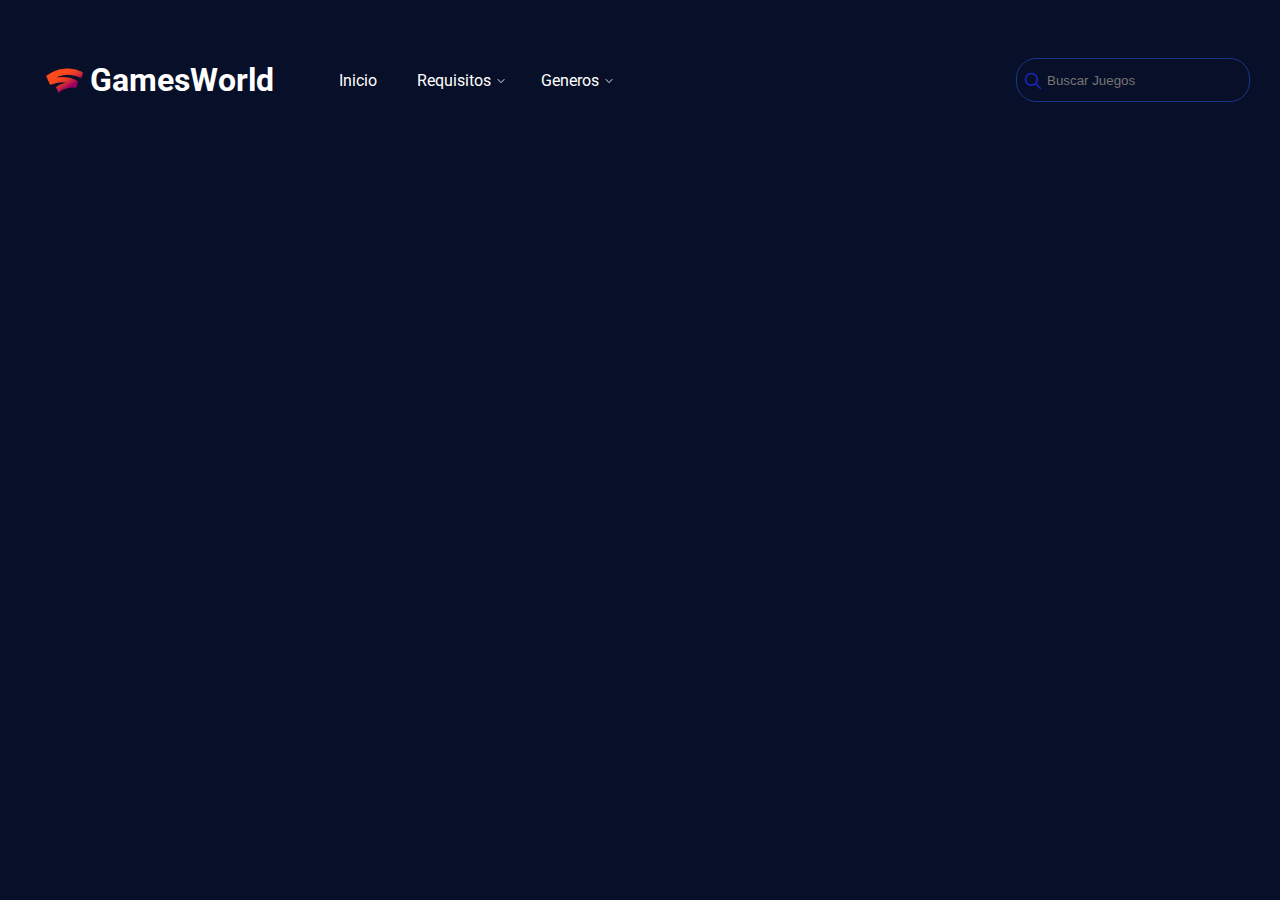
==== agregarjuegos.html @ e18d6d5d "cambios en la organizacion del codigo" ====
<!DOCTYPE html>
<html lang="es">

<head>
    <meta charset="UTF-8">
    <meta name="viewport" content="width=device-width, initial-scale=1.0">
    <title>GamesWorld | Descubre increibles juegos</title>
    <link rel="stylesheet" href="styles/styles.css">
    <link rel="shortcut icon" href="asset/icon/Google Stadia Logo - 640x640.png" type="image/x-icon">
    <link rel="preconnect" href="https://fonts.googleapis.com">
    <link rel="preconnect" href="https://fonts.gstatic.com" crossorigin>
    <link href="https://fonts.googleapis.com/css2?family=Montserrat&family=Roboto:wght@700&display=swap"
        rel="stylesheet">
</head>

<body>

    <header>
        <div class="div-logo">
            <a href="index.html" class="a-logo">
                <img src="asset/icon/Google Stadia Logo - 640x640.png" alt="" width="50px" height="50px">
                <h1>GamesWorld</h1>
            </a>
            <nav>
                <a href="index.html" class="header__a responsive">
                    <img src="asset/icon/Google Stadia Logo - 640x640.png" alt="" width="50px" height="50px">
                    <h1>GamesWorld</h1>
                </a>
                <ul class="ul-escritorio">
                    <a href="index.html">
                        <li class="li-escritorio"><a href="index.html" class="color">Inicio</a></li>
                    </a>
                    <a href="requisitos.html">
                        <li class="li-escritorio requisitos">
                            <a href="#" class="color">Requisitos</a><img src="asset/icon/flecha-hacia-abajo.png" alt=""
                                width="10px" height="10px">
                            <ul class="menu-desplegable">
                                <li>
                                    <a href="altos-requisitos/altosrequisitos.html"><img src="asset/icon/carpeta.png"
                                            alt="" width="15px" height="15px">Altos
                                        requisitos</a>
                                </li>
                                <li>
                                    <a href="medios-requisitos/mediosrequisitos.html"><img src="asset/icon/carpeta.png"
                                            alt="" width="15px" height="15px">Medios requisitos</a>
                                </li>
                                <li>
                                    <a href="pocos-requisitos/pocosrequisitos.html"><img src="asset/icon/carpeta.png"
                                            alt="" width="15px" height="15px">Pocos
                                        requisitos</a>
                                </li>
                            </ul>
                        </li>
                    </a>
                    <a href="generos.html" class="header-a">
                        <li class="li-escritorio generos"><a href="#" class="color">Generos</a><img
                                src="asset/icon/flecha-hacia-abajo.png" alt="" width="10px" height="10px">
                            <ul class="menu-desplegable">
                                <li>
                                    <a href="accion/juegosdeaccion.html"><img src="asset/icon/circulo-de-flecha.png"
                                            alt="" width="15px" height="15px">Accion</a>
                                </li>
                                <li>
                                    <a href="aventura/juegosdeaventura.html"><img src="asset/icon/circulo-de-flecha.png"
                                            alt="" width="15px" height="15px">Aventura</a>
                                </li>
                                <li>
                                    <a href="estrategia/juegosdeestrategia.html"><img
                                            src="asset/icon/circulo-de-flecha.png" alt="" width="15px"
                                            height="15px">Estrategia</a>
                                </li>
                                <li>
                                    <a href="conduccion/juegosdeconduccion.html"><img
                                            src="asset/icon/circulo-de-flecha.png" alt="" width="15px"
                                            height="15px">Conduccion</a>
                                </li>
                                <li>
                                    <a href="simulacion/juegosdesimulacion.html"><img
                                            src="asset/icon/circulo-de-flecha.png" alt="" width="15px"
                                            height="15px">Simulacion</a>
                                </li>
                                <li>
                                    <a href="deportes/juegosdedeportes.html"><img src="asset/icon/circulo-de-flecha.png"
                                            alt="" width="15px" height="15px">Deportes</a>
                                </li>
                                <li>
                                    <a href="terror/juegosdeterror.html"><img src="asset/icon/circulo-de-flecha.png"
                                            alt="" width="15px" height="15px">Terror</a>
                                </li>
                                <li>
                                    <a href="rol/juegosderol.html"><img src="asset/icon/circulo-de-flecha.png" alt=""
                                            width="15px" height="15px">Rol</a>
                                </li>
                            </ul>
                        </li>
                    </a>
                </ul>
            </nav>
        </div>
        <div class="div-desaparece">
            <form action="" method="get">
                <img src="asset/icon/buscar.png" alt="" width="20px" height="20px">
                <input type="text" placeholder="Buscar Juegos" name="buscar" id="buscar">
            </form>
        </div>

        <div class="div-menu">
            <img src="asset/icon/menu.png" alt="" width="50px" height="50px" class="img-menu">
            <nav class="nav">
                <a href="index.html" class="header__a responsive">
                    <img src="asset/icon/Google Stadia Logo - 640x640.png" alt="" width="50px" height="50px">
                    <h1>GamesWorld</h1>
                </a>
                <div class="div-form">
                    <form action="" method="get">
                        <img src="asset/icon/buscar.png" alt="" width="20px" height="20px">
                        <input type="text" placeholder="Buscar Juegos" name="buscar" class="buscar">
                    </form>
                </div>
                <a href="index.html">Inicio</a>
                <a href="requisitos/requisitos.html">Requisitos</a>
                <a href="generos/generos.html">Generos</a>
            </nav>
        </div>
    </header>
---- styles/styles.css ----
:root {
    --box-shadow: 1px 1px 40px 1px #2846b19d;
}

body {
    background-color: #080f28;
    box-sizing: border-box;
    margin: 0;
    padding: 0;
    box-sizing: border-box;
}


header {
    display: flex;
    justify-content: space-between;
    align-items: center;
    margin: 40px 30px;
}

header nav a {
    color: white;
    text-decoration: none;
    font-family: 'Roboto', sans-serif;
}

header nav .li-escritorio .color:hover {
    color: #2747bc;
}

.ul-escritorio {
    display: flex;
    justify-content: left;
    align-items: center;
}

.li-escritorio {
    list-style-type: none;
    margin-left: 20px;
    width: max-content;
    height: max-content;
    padding-right: 10px;
}

.li-escritorio a {
    margin-right: 5px;
}

.div-logo {
    display: flex;
    justify-content: space-between;
    align-items: center;
}

.a-logo {
    display: flex;
    justify-content: left;
    align-items: center;
    text-decoration: none;
}

.div-logo a img {
    margin: 10px 0 10px 10px;
}

.div-logo a h1 {
    color: white;
    font-family: 'Roboto', sans-serif;
}

.menu-desplegable {
    background-color: #080f28;
    display: none;
    flex-direction: column;
    justify-content: space-between;
    position: absolute;
    padding: 10px;
    border-radius: 10px;
    box-shadow: 1px 1px 5px 1px black;
}

.menu-desplegable a {
    display: flex;
    justify-content: left;
    align-items: center;
    width: 180px;
    margin-bottom: 10px;
    font-family: 'Montserrat', sans-serif;
}

.menu-desplegable li {
    list-style: none;
    text-align: left;
}

.menu-desplegable li:hover {
    background-color: rgba(0, 0, 0, 0.399);
    border-radius: 10px;
}

.menu-desplegable a img {
    margin-right: 5px;
}

.requisitos:hover .menu-desplegable {
    display: flex;
}

.generos:hover .menu-desplegable {
    display: flex;
}

form {
    display: flex;
    justify-content: space-around;
    align-items: center;
}

form img {
    position: relative;
    top: 1px;
    transform: translateX(27px);
}

#buscar {
    background-color: #080f28;
    border: 1px solid #1c348c;
    width: 200px;
    height: 40px;
    border-radius: 20px;
    padding-left: 30px;
    overflow: hidden;
    color: white;
}

#buscar:focus {
    outline: 1px solid white;
    width: 250px;
    transition: width .25s;
}

#buscar::placeholder {
    margin-left: 10px;
}

.buscar {
    background-color: #080f28;
    border: 1px solid #1c348c;
    width: 200px;
    height: 40px;
    padding-left: 30px;
    border-radius: 20px;
    overflow: hidden;
    color: white;
}

.altos-requisitos {
    display: flex;
    justify-content: space-between;
    align-items: center;
    margin: 10px;
    padding: 0 10px;
    border-radius: 40px;
    box-shadow: var(--box-shadow);
}

.altos-requisitos-img {
    display: flex;
    justify-content: left;
    align-items: center;
}

.altos-requisitos img {
    margin-right: 10px;
}

.altos-requisitos h2 {
    color: white;
    font-size: 20px;
}

.vermas {
    display: flex;
    justify-content: center;
    align-items: center;
    background-color: #1c348c;
    width: 80px;
    height: 30px;
    border-radius: 20px;
}

.vermas:hover {
    background-color: #1c348c6e;
    transition: background-color .1s;
}

.altos-requisitos .vermas {
    display: flex;
    justify-content: center;
    align-items: center;
    text-decoration: none;
    color: white;
}

.medios-requisitos {
    display: flex;
    justify-content: space-between;
    align-items: center;
    margin: 10px;
    padding: 0 10px;
    border-radius: 40px;
    box-shadow: var(--box-shadow);
}

.medios-requisitos-img {
    display: flex;
    justify-content: left;
    align-items: center;
}

.medios-requisitos img {
    margin-right: 10px;
}

.medios-requisitos h2 {
    color: white;
    font-size: 20px;
}

.vermas {
    display: flex;
    justify-content: center;
    align-items: center;
    background-color: #1c348c;
    width: 80px;
    height: 30px;
    border-radius: 20px;
}

.vermas:hover {
    background-color: #1c348c6e;
    transition: background-color .1s;
}

.medios-requisitos .vermas {
    display: flex;
    justify-content: center;
    align-items: center;
    text-decoration: none;
    color: white;
}

.pocos-requisitos {
    display: flex;
    justify-content: space-between;
    align-items: center;
    margin: 10px;
    padding: 0 10px;
    border-radius: 40px;
    box-shadow: var(--box-shadow);
}

.pocos-requisitos-img {
    display: flex;
    justify-content: left;
    align-items: center;
}

.pocos-requisitos img {
    margin-right: 10px;
}

.pocos-requisitos h2 {
    color: white;
    font-size: 20px;
}

.vermas {
    display: flex;
    justify-content: center;
    align-items: center;
    background-color: #1c348c;
    width: 80px;
    height: 30px;
    border-radius: 20px;
}

.vermas:hover {
    background-color: #1c348c6e;
    transition: background-color .1s;
}

.pocos-requisitos .vermas {
    display: flex;
    justify-content: center;
    align-items: center;
    text-decoration: none;
    color: white;
}

section {
    display: grid;
    grid-template-columns: repeat(auto-fill,
            minmax(300px, 300px));
    justify-content: space-evenly;
    gap: 10px;
    margin: 30px 0;
}

article {
    text-align: center;
    color: white;
}

article img:hover {
    transform: scale(1.1);
    filter: brightness(0.50);
    transition: .1s;
}

.div-article {
    border-radius: 10px;
    overflow: hidden;
}

.div-article img {
    object-fit: cover;
    object-position: center;
    width: 100%;
    height: auto;
}

.sobre-nosotros {
    text-align: center;
    padding: 30px 30px 10px 30px;

}

.sobre-nosotros h2 {
    color: white;
}

.sobre-nosotros hr {
    background-color: #2747bc;
    height: 5px;
    border: 0;
    box-shadow: var(--box-shadow);
}

.sobre-nosotros p {
    color: white;
}

footer {
    background-color: #101d4e6d;
    padding: 20px;
}

.div-link-footer {
    display: flex;
    flex-direction: row;
    justify-content: center;
    align-items: center;
}

.div-link-footer a {
    display: flex;
    justify-content: left;
    align-items: center;
    margin-right: 20px;
    margin-bottom: 10px;
    text-decoration: none;
    color: white;
}

.div-link-footer a:hover {
    text-decoration: underline;
}

.div-link-footer a img {
    margin-right: 5px;
}

.div-link-footer p {
    color: white;
    margin: 0;
}

.div-menu {
    display: none;
}

.responsive {
    display: none;
}

.div-form {
    display: none;
}

.nav {
    display: none;
}

@media screen and (max-width:1000px) {
    .div-menu:hover>.nav {
        display: block;
    }

    .div-desaparece {
        display: none;
    }

    form {
        margin-bottom: 50px;
        width: 220px;
    }

    .div-form {
        display: flex;
        justify-content: center;
        align-items: center;
    }

    header nav {
        display: none;
        background-color: #080f28;
        position: fixed;
        top: 0;
        left: -100%;
        left: 0;
        margin: 0;
        width: 50%;
        height: 100%;
        transition: all .5s;
    }

    .responsive {
        display: flex;
        margin-bottom: 100px;
    }

    .div-menu {
        display: block;
    }

    header nav a {
        display: flex;
        margin: 0 0 30px 0;
        justify-content: center;
        align-items: center;
        color: #2747bc;
    }
}

@media screen and (max-width:1040px) {
    #buscar {
        width: 140px;
    }

    #buscar:hover {
        width: 140px;
    }
}

@media screen and (max-width:600px) {
    header nav {
        width: 70%;
    }
}

@media screen and (max-width:375px) {
    header {
        margin: 40px 10px;
    }

    header nav {
        width: 90%;
    }

    .div-link-footer {
        flex-direction: column;
    }
}

@media screen and (max-width:425px) {
    header {
        margin: 40px 10px;
    }

    header h1 {
        font-size: 25px;
    }
}
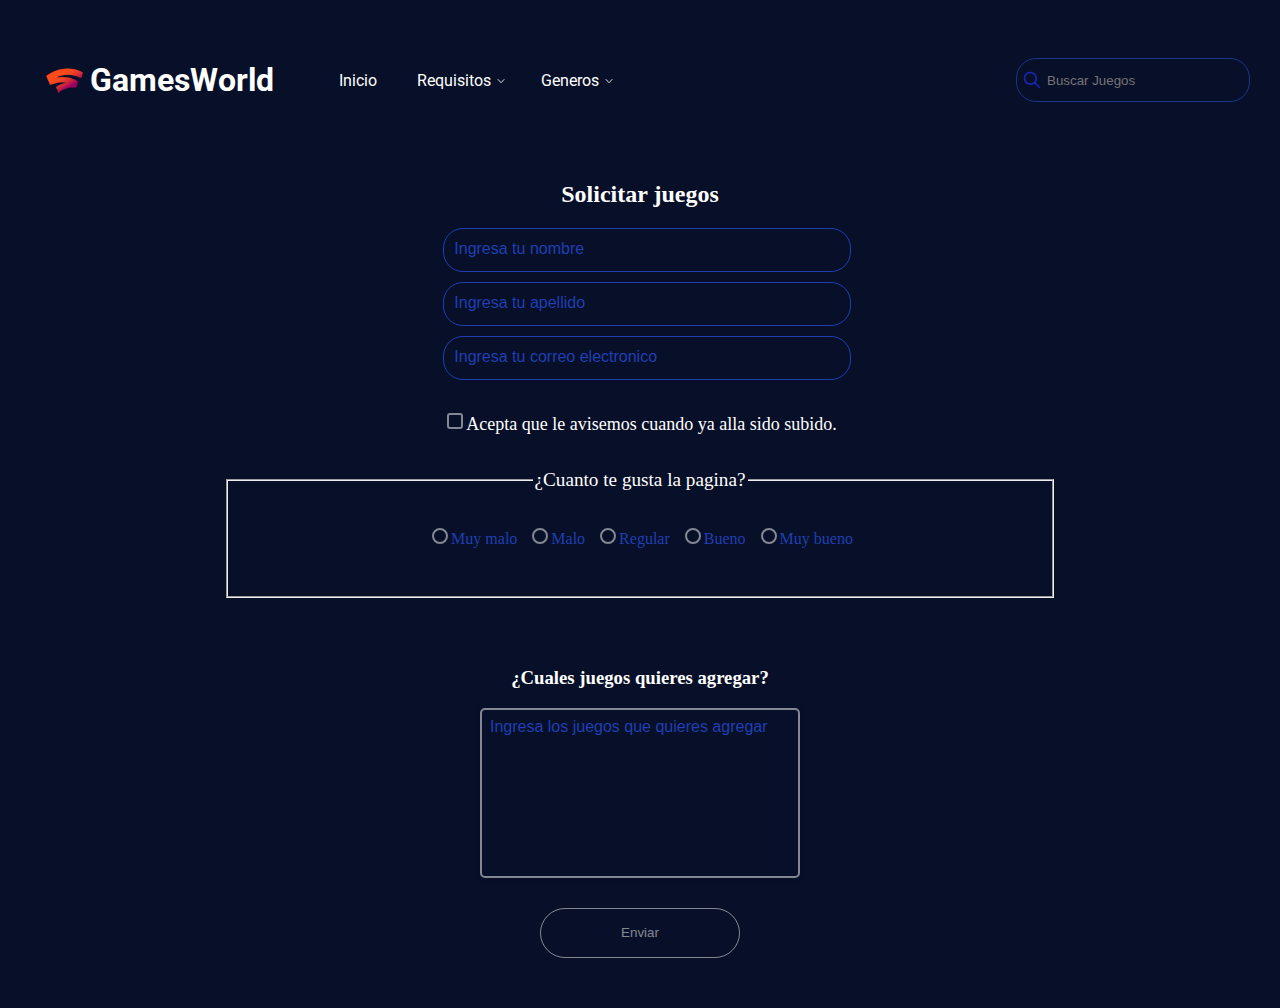
==== commit 1e67ca74: "creacion de la parte solicitar juegos" ====
--- a/agregarjuegos.html
+++ b/agregarjuegos.html
@@ -5,7 +5,7 @@
     <meta charset="UTF-8">
     <meta name="viewport" content="width=device-width, initial-scale=1.0">
     <title>GamesWorld | Descubre increibles juegos</title>
-    <link rel="stylesheet" href="styles/styles.css">
+    <link rel="stylesheet" href="styles/agregarjuegos.css">
     <link rel="shortcut icon" href="asset/icon/Google Stadia Logo - 640x640.png" type="image/x-icon">
     <link rel="preconnect" href="https://fonts.googleapis.com">
     <link rel="preconnect" href="https://fonts.gstatic.com" crossorigin>
@@ -36,17 +36,17 @@
                                 width="10px" height="10px">
                             <ul class="menu-desplegable">
                                 <li>
-                                    <a href="altos-requisitos/altosrequisitos.html"><img src="asset/icon/carpeta.png"
-                                            alt="" width="15px" height="15px">Altos
+                                    <a href="altosrequisitos.html"><img src="asset/icon/carpeta.png" alt="" width="15px"
+                                            height="15px">Altos
                                         requisitos</a>
                                 </li>
                                 <li>
-                                    <a href="medios-requisitos/mediosrequisitos.html"><img src="asset/icon/carpeta.png"
-                                            alt="" width="15px" height="15px">Medios requisitos</a>
-                                </li>
-                                <li>
-                                    <a href="pocos-requisitos/pocosrequisitos.html"><img src="asset/icon/carpeta.png"
-                                            alt="" width="15px" height="15px">Pocos
+                                    <a href="mediosrequisitos.html"><img src="asset/icon/carpeta.png" alt=""
+                                            width="15px" height="15px">Medios requisitos</a>
+                                </li>
+                                <li>
+                                    <a href="pocosrequisitos.html"><img src="asset/icon/carpeta.png" alt="" width="15px"
+                                            height="15px">Pocos
                                         requisitos</a>
                                 </li>
                             </ul>
@@ -57,38 +57,35 @@
                                 src="asset/icon/flecha-hacia-abajo.png" alt="" width="10px" height="10px">
                             <ul class="menu-desplegable">
                                 <li>
-                                    <a href="accion/juegosdeaccion.html"><img src="asset/icon/circulo-de-flecha.png"
-                                            alt="" width="15px" height="15px">Accion</a>
-                                </li>
-                                <li>
-                                    <a href="aventura/juegosdeaventura.html"><img src="asset/icon/circulo-de-flecha.png"
-                                            alt="" width="15px" height="15px">Aventura</a>
-                                </li>
-                                <li>
-                                    <a href="estrategia/juegosdeestrategia.html"><img
-                                            src="asset/icon/circulo-de-flecha.png" alt="" width="15px"
-                                            height="15px">Estrategia</a>
-                                </li>
-                                <li>
-                                    <a href="conduccion/juegosdeconduccion.html"><img
-                                            src="asset/icon/circulo-de-flecha.png" alt="" width="15px"
-                                            height="15px">Conduccion</a>
-                                </li>
-                                <li>
-                                    <a href="simulacion/juegosdesimulacion.html"><img
-                                            src="asset/icon/circulo-de-flecha.png" alt="" width="15px"
-                                            height="15px">Simulacion</a>
-                                </li>
-                                <li>
-                                    <a href="deportes/juegosdedeportes.html"><img src="asset/icon/circulo-de-flecha.png"
-                                            alt="" width="15px" height="15px">Deportes</a>
-                                </li>
-                                <li>
-                                    <a href="terror/juegosdeterror.html"><img src="asset/icon/circulo-de-flecha.png"
-                                            alt="" width="15px" height="15px">Terror</a>
-                                </li>
-                                <li>
-                                    <a href="rol/juegosderol.html"><img src="asset/icon/circulo-de-flecha.png" alt=""
+                                    <a href="juegosdeaccion.html"><img src="asset/icon/circulo-de-flecha.png" alt=""
+                                            width="15px" height="15px">Accion</a>
+                                </li>
+                                <li>
+                                    <a href="juegosdeaventura.html"><img src="asset/icon/circulo-de-flecha.png" alt=""
+                                            width="15px" height="15px">Aventura</a>
+                                </li>
+                                <li>
+                                    <a href="juegosdeestrategia.html"><img src="asset/icon/circulo-de-flecha.png" alt=""
+                                            width="15px" height="15px">Estrategia</a>
+                                </li>
+                                <li>
+                                    <a href="juegosdeconduccion.html"><img src="asset/icon/circulo-de-flecha.png" alt=""
+                                            width="15px" height="15px">Conduccion</a>
+                                </li>
+                                <li>
+                                    <a href="juegosdesimulacion.html"><img src="asset/icon/circulo-de-flecha.png" alt=""
+                                            width="15px" height="15px">Simulacion</a>
+                                </li>
+                                <li>
+                                    <a href="juegosdedeportes.html"><img src="asset/icon/circulo-de-flecha.png" alt=""
+                                            width="15px" height="15px">Deportes</a>
+                                </li>
+                                <li>
+                                    <a href="juegosdeterror.html"><img src="asset/icon/circulo-de-flecha.png" alt=""
+                                            width="15px" height="15px">Terror</a>
+                                </li>
+                                <li>
+                                    <a href="juegosderol.html"><img src="asset/icon/circulo-de-flecha.png" alt=""
                                             width="15px" height="15px">Rol</a>
                                 </li>
                             </ul>
@@ -107,19 +104,109 @@
         <div class="div-menu">
             <img src="asset/icon/menu.png" alt="" width="50px" height="50px" class="img-menu">
             <nav class="nav">
-                <a href="index.html" class="header__a responsive">
-                    <img src="asset/icon/Google Stadia Logo - 640x640.png" alt="" width="50px" height="50px">
-                    <h1>GamesWorld</h1>
-                </a>
+                <div>
+                    <a href="#" class="header__a responsive">
+                        <img src="asset/icon/Google Stadia Logo - 640x640.png" alt="" width="50px" height="50px">
+                        <h1>GamesWorld</h1>
+                    </a>
+                </div>
                 <div class="div-form">
                     <form action="" method="get">
                         <img src="asset/icon/buscar.png" alt="" width="20px" height="20px">
                         <input type="text" placeholder="Buscar Juegos" name="buscar" class="buscar">
                     </form>
                 </div>
-                <a href="index.html">Inicio</a>
-                <a href="requisitos/requisitos.html">Requisitos</a>
-                <a href="generos/generos.html">Generos</a>
+                <div>
+                    <ul class="lista-menu-responsive">
+                        <li class="encabezados-responsive"><a href="#">Inicio</a></li>
+                        <li class="encabezados-responsive">
+                            <a href="#">Requisitos</a><img src="asset/icon/flecha-hacia-abajo.png" alt="" width="15px"
+                                height="15px">
+                        </li>
+                        <ul class="requisitos-responsive">
+                            <li><a href="">Altos requisitos</a></li>
+                            <li><a href="">Medios requisitos</a></li>
+                            <li><a href="">Bajos requisitos</a></li>
+                        </ul>
+                        <li class="encabezados-responsive">
+                            <a href="#">Generos</a><img src="asset/icon/flecha-hacia-abajo.png" alt="" width="15px"
+                                height="15px">
+                    </ul>
+                    <ul class="generos-responsive">
+                        <li>
+                            <a href="juegosdeaccion.html">Accion</a>
+                        </li>
+                        <li>
+                            <a href="juegosdeaventura.html">Aventura</a>
+                        </li>
+                        <li>
+                            <a href="juegosdeestrategia.html">Estrategia</a>
+                        </li>
+                        <li>
+                            <a href="juegosdeconduccion.html">Conduccion</a>
+                        </li>
+                        <li>
+                            <a href="juegosdesimulacion.html">Simulacion</a>
+                        </li>
+                        <li>
+                            <a href="juegosdedeportes.html">Deportes</a>
+                        </li>
+                        <li>
+                            <a href="juegosdeterror.html">Terror</a>
+                        </li>
+                        <li>
+                            <a href="juegosderol.html">Rol</a>
+                        </li>
+                        </li>
+                    </ul>
+                </div>
             </nav>
         </div>
-    </header>+    </header>
+    <section>
+        <form action="" method="get" class="form2">
+            <h2>Solicitar juegos</h2>
+            <div class="div-solicitar">
+                <input type="text" placeholder="Ingresa tu nombre" required>
+                <br>
+                <input type="text" placeholder="Ingresa tu apellido" required>
+                <br>
+                <input type="email" placeholder="Ingresa tu correo electronico">
+                <br>
+                <div class="div-acepta">
+                    <input type="checkbox" name="" id=""><span class="texto-checkbox">Acepta que le avisemos cuando ya
+                        alla
+                        sido subido.</span>
+                </div>
+            </div>
+            <div class="div-valoracion">
+                <fieldset>
+                    <legend>¿Cuanto te gusta la pagina?</legend>
+                    <div>
+                        <input type="radio" name="acepta" id="acepta"><span class="gusto">Muy malo</span>
+                    </div>
+                    <div>
+                        <input type="radio" name="acepta" id="acepta"><span class="gusto">Malo</span>
+                    </div>
+                    <div>
+                        <input type="radio" name="acepta" id="acepta"><span class="gusto">Regular</span>
+                    </div>
+                    <div>
+                        <input type="radio" name="acepta" id="acepta"><span class="gusto">Bueno</span>
+                    </div>
+                    <div>
+                        <input type="radio" name="acepta" id="acepta"><span class="gusto">Muy bueno</span>
+                    </div>
+                </fieldset>
+            </div>
+            <h3>¿Cuales juegos quieres agregar?</h3>
+            <textarea name="" id="" cols="50" rows="5" placeholder="Ingresa los juegos que quieres agregar"
+                required></textarea>
+            <div class="div-btn">
+                <input type="submit" value="Enviar">
+            </div>
+        </form>
+    </section>
+</body>
+
+</html>--- a/styles/agregarjuegos.css
+++ b/styles/agregarjuegos.css
@@ -0,0 +1,580 @@
+:root {
+    --box-shadow: 1px 1px 9px 7px #2747bc;
+    --box-shadow2: 1px 1px 50px 10px #2747bc;
+}
+
+body {
+    background-color: #080f28;
+    box-sizing: border-box;
+    margin: 0;
+    padding: 0;
+}
+
+
+header {
+    display: flex;
+    justify-content: space-between;
+    align-items: center;
+    margin: 40px 30px;
+}
+
+header nav a {
+    color: white;
+    text-decoration: none;
+    font-family: 'Roboto', sans-serif;
+}
+
+header nav .li-escritorio .color:hover {
+    color: #2747bc;
+}
+
+.ul-escritorio {
+    display: flex;
+    justify-content: left;
+    align-items: center;
+}
+
+.li-escritorio {
+    list-style-type: none;
+    margin-left: 20px;
+    width: max-content;
+    height: max-content;
+    padding-right: 10px;
+}
+
+.li-escritorio a {
+    margin-right: 5px;
+}
+
+.div-logo {
+    display: flex;
+    justify-content: space-between;
+    align-items: center;
+}
+
+.a-logo {
+    display: flex;
+    justify-content: left;
+    align-items: center;
+    text-decoration: none;
+}
+
+.div-logo a img {
+    margin: 10px 0 10px 10px;
+}
+
+.div-logo a h1 {
+    color: white;
+    font-family: 'Roboto', sans-serif;
+}
+
+.menu-desplegable {
+    background-color: #080f28;
+    display: none;
+    flex-direction: column;
+    justify-content: space-between;
+    position: absolute;
+    z-index: 1;
+    padding: 10px;
+    border-radius: 10px;
+    box-shadow: 1px -1px 5px 3px #2747bc;
+}
+
+.menu-desplegable a {
+    display: flex;
+    justify-content: left;
+    align-items: center;
+    width: 180px;
+    margin-bottom: 10px;
+    font-family: 'Montserrat', sans-serif;
+}
+
+.menu-desplegable li {
+    list-style: none;
+    text-align: left;
+    margin-bottom: 3px;
+}
+
+.menu-desplegable li a {
+    border-radius: 20px;
+
+    transition: box-shadow .2s;
+}
+
+.menu-desplegable li a:hover {
+    box-shadow: 1px 1px 8px 5px #1f3fb3;
+}
+
+.menu-desplegable a img {
+    margin-right: 5px;
+}
+
+.requisitos:hover .menu-desplegable {
+    display: flex;
+}
+
+.generos:hover .menu-desplegable {
+    display: flex;
+}
+
+form img {
+    position: relative;
+    top: 5px;
+    left: 30px;
+}
+
+.div-form img {
+    position: relative;
+    right: -100px;
+}
+
+#buscar {
+    background-color: #080f28;
+    border: 1px solid #1c348c;
+    width: 200px;
+    height: 40px;
+    border-radius: 20px;
+    padding-left: 30px;
+    overflow: hidden;
+    color: white;
+    transition: width .25s;
+}
+
+#buscar:focus {
+    outline: 1px solid white;
+    width: 250px;
+}
+
+#buscar::placeholder {
+    margin-left: 10px;
+}
+
+.buscar {
+    background-color: #080f28;
+    border: 1px solid #1c348c;
+    width: 200px;
+    height: 40px;
+    padding-left: 30px;
+    border-radius: 20px;
+    overflow: hidden;
+    color: white;
+}
+
+.form2 {
+    display: flex;
+    flex-direction: column;
+}
+
+.form2 h2 {
+    color: white;
+    text-align: center;
+}
+
+.form2 {
+    display: flex;
+    justify-content: left;
+    align-items: center;
+}
+
+.div-solicitar input {
+    background-color: transparent;
+    width: 100%;
+    height: 40px;
+    border: 1px solid #1f3fb3;
+    outline: none;
+    border-radius: 20px;
+    margin-bottom: 10px;
+    padding-left: 10px;
+    color: white;
+    transition: box-shadow 0.3s;
+}
+
+.div-solicitar input:focus {
+    box-shadow: 0 0 10px 3px #2747bc;
+}
+
+form h3 {
+    color: white;
+    text-align: center;
+}
+
+textarea {
+    background-color: transparent;
+    color: white;
+    margin-bottom: 30px;
+    resize: none;
+    width: 300px;
+    height: 150px;
+    border: 2px solid #ffffff80;
+    border-radius: 5px;
+    padding: 8px;
+    box-shadow: 0 0 5px rgba(0, 0, 0, 0.1);
+    font-family: 'Arial', sans-serif;
+    transition: box-shadow 0.3s;
+}
+
+textarea:focus {
+    box-shadow: 0 0 10px 3px #2747bc;
+}
+
+textarea::placeholder {
+    color: #1f3fb3;
+    font-size: larger;
+}
+
+.div-solicitar input::placeholder {
+    color: #1f3fb3;
+    font-size: larger;
+}
+
+.div-acepta {
+    display: flex;
+    justify-content: space-between;
+    align-items: center;
+    margin-top: 20px;
+    margin-bottom: 30px;
+}
+
+.div-acepta input {
+    appearance: none;
+    -webkit-appearance: none;
+    -moz-appearance: none;
+    width: 16px;
+    height: 16px;
+    border-radius: 3px;
+    border: 2px solid #ffffff80;
+    outline: none;
+    cursor: pointer;
+}
+
+.div-acepta input:checked {
+    background-color: #3498db;
+    border-color: #3498db;
+}
+
+.texto-checkbox {
+    color: white;
+    font-size: large;
+}
+
+fieldset {
+    display: flex;
+    justify-content: center;
+    align-items: center;
+    gap: 10px;
+    width: 800px;
+    height: 100px;
+    text-align: center;
+    color: white;
+    margin-bottom: 50px;
+    padding-bottom: 20px;
+}
+
+legend {
+    font-size: larger;
+}
+
+fieldset input {
+    appearance: none;
+    -webkit-appearance: none;
+    -moz-appearance: none;
+    width: 16px;
+    height: 16px;
+    border-radius: 50%;
+    border: 2px solid #ffffff80;
+    outline: none;
+    cursor: pointer;
+}
+
+fieldset input:checked {
+    background-color: #3498db;
+    border-color: #3498db;
+}
+
+.gusto {
+    color: #1f3fb3;
+}
+
+.div-btn {
+    margin-bottom: 50px;
+}
+
+.div-btn input {
+    background-color: transparent;
+    outline: none;
+    width: 200px;
+    height: 50px;
+    border: 1px solid #ffffff80;
+    border-radius: 30px;
+    color: #ffffff80;
+    transition: all .3s;
+}
+
+.div-btn input:hover {
+    color: #ffffff;
+    background: #008cff;
+    border: 1px solid #008cff;
+    text-shadow: 0 0 5px #ffffff,
+        0 0 10px #ffffff,
+        0 0 20px #ffffff;
+    box-shadow: 0 0 5px #008cff,
+        0 0 20px #008cff,
+        0 0 50px #008cff,
+        0 0 100px #008cff;
+}
+
+.div-btn input:hover {
+    background-color: #3561ff;
+    cursor: pointer;
+}
+
+.spam {
+    color: red;
+    margin-left: 10px;
+}
+
+.div-menu {
+    display: none;
+}
+
+.responsive {
+    display: none;
+}
+
+.div-form {
+    display: none;
+}
+
+.nav {
+    display: none;
+}
+
+@media screen and (max-width:1000px) {
+    .div-menu:hover>.nav {
+        display: block;
+    }
+
+    .div-desaparece {
+        display: none;
+    }
+
+    form {
+        margin-bottom: 50px;
+        width: 210px;
+    }
+
+    .form2 {
+        width: 100%;
+    }
+
+    fieldset {
+        width: 700px;
+    }
+
+    .div-form {
+        display: flex;
+        justify-content: center;
+        align-items: center;
+    }
+
+    header nav {
+        display: none;
+        background-color: #080f28;
+        position: fixed;
+        top: 0;
+        left: -100%;
+        left: 0;
+        z-index: 1;
+        margin: 0;
+        width: 60%;
+        height: 100%;
+        transition: all .5s;
+        overflow: scroll;
+    }
+
+    .lista-menu-responsive {
+        padding: 0;
+    }
+
+    .encabezados-responsive {
+        list-style: none;
+        display: flex;
+        justify-content: left;
+        align-items: center;
+        margin-left: 10px;
+        margin-bottom: 30px;
+    }
+
+    .lista-menu-responsive img {
+        margin-left: 5px;
+    }
+
+    .encabezados-responsive a {
+        color: white;
+        margin: 0;
+    }
+
+    .requisitos-responsive {
+        padding: 0;
+    }
+
+    .requisitos-responsive li {
+        list-style: none;
+    }
+
+    .generos-responsive {
+        display: grid;
+        grid-template-columns: repeat(2, 1fr);
+        padding: 0;
+    }
+
+    .generos-responsive li {
+        list-style: none;
+    }
+
+    .responsive {
+        display: flex;
+        margin-bottom: 100px;
+    }
+
+    .div-menu {
+        display: block;
+    }
+
+    header nav a {
+        display: flex;
+        margin: 0 0 30px 0;
+        justify-content: center;
+        align-items: center;
+        color: #2747bc;
+    }
+}
+
+@media screen and (max-width:1040px) {
+    #buscar {
+        width: 140px;
+    }
+
+    #buscar:hover {
+        width: 140px;
+    }
+}
+
+
+@media screen and (max-width:770px) {
+    fieldset {
+        display: grid;
+        grid-template-columns: repeat(2, 1fr);
+        justify-content: space-between;
+        align-items: center;
+        text-align: left;
+        width: 500px;
+    }
+}
+
+@media screen and (max-width:550px) {
+    fieldset {
+        width: 400px;
+    }
+
+    .div-solicitar {
+        display: flex;
+        flex-direction: column;
+        justify-content: center;
+        align-items: center;
+    }
+
+    .div-solicitar input {
+        width: 300px;
+    }
+
+    .div-acepta input {
+        display: flex;
+        flex-wrap: wrap;
+        width: 16px;
+    }
+
+    .spam {}
+}
+
+@media screen and (max-width:440px) {
+    fieldset {
+        width: 300px;
+    }
+}
+
+@media screen and (max-width:600px) {
+    header nav {
+        width: 70%;
+    }
+
+}
+
+@media screen and (max-width:425px) {
+    header {
+        margin: 40px 10px;
+    }
+
+    header h1 {
+        font-size: 25px;
+    }
+
+    .div-form {
+        width: 90%;
+        padding: 0;
+    }
+
+}
+
+@media screen and (max-width:400px) {
+    .texto-checkbox {
+        font-size: 15px;
+    }
+}
+
+@media screen and (max-width:340px) {
+    .texto-checkbox {
+        font-size: 90%;
+    }
+}
+
+@media screen and (max-width:375px) {
+    header {
+        margin: 40px 10px;
+    }
+
+    header nav {
+        width: 80%;
+    }
+
+    .div-link-footer {
+        flex-direction: column;
+    }
+
+    .div-form {
+        width: 90%;
+    }
+
+    fieldset {
+        width: 270px;
+    }
+
+    textarea {
+        width: 250px;
+        height: 100px;
+    }
+
+    .div-solicitar input {
+        width: 80%;
+    }
+
+    .div-acepta input {
+        width: 16px;
+    }
+}
+
+.div-form img {
+    position: relative;
+    top: 35px;
+    left: 7px;
+}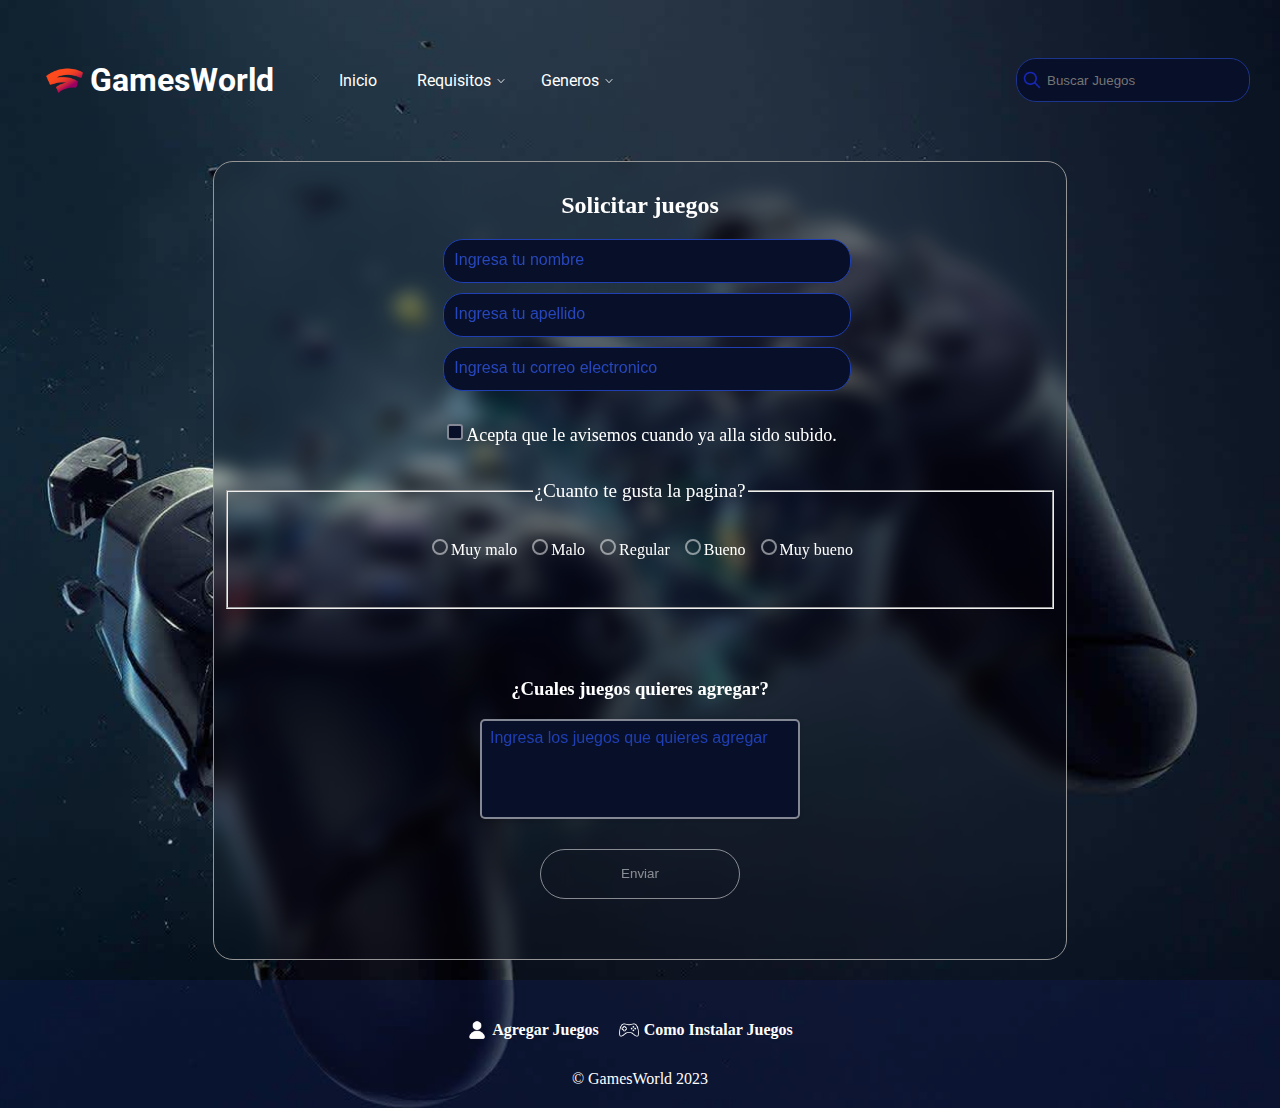
==== commit 4536d334: "añadir y completar archivos html y css de todos los requisitos y generos y demas cosas" ====
--- a/agregarjuegos.html
+++ b/agregarjuegos.html
@@ -207,6 +207,26 @@
             </div>
         </form>
     </section>
+
+
+    <footer>
+        <div class="div-link-footer">
+            <a href="agregarjuegos.html">
+                <img src="asset/icon/usuario.png" alt="" width="20px" height="20px">
+                <h4>Agregar Juegos</h4>
+            </a>
+            <a href="comoinstalarjuegos.html" class="margin">
+                <img src="asset/icon/consola.png" alt="" width="20px" height="20px">
+                <h4>Como Instalar Juegos</h4>
+            </a>
+        </div>
+
+        <div class="div-link-footer">
+            <br>
+            <p>&copy; GamesWorld 2023</p>
+        </div>
+    </footer>
+    
 </body>
 
 </html>--- a/styles/agregarjuegos.css
+++ b/styles/agregarjuegos.css
@@ -4,7 +4,11 @@
 }
 
 body {
-    background-color: #080f28;
+    background-color: rgba(0, 0, 0, 0.5);
+    background-image: url('../asset/image/wp3852943.jpg');
+    background-size: cover;
+    background-position: center;
+    background-repeat: no-repeat;
     box-sizing: border-box;
     margin: 0;
     padding: 0;
@@ -177,7 +181,7 @@
 }
 
 .div-solicitar input {
-    background-color: transparent;
+    background-color: #080f28;
     width: 100%;
     height: 40px;
     border: 1px solid #1f3fb3;
@@ -190,7 +194,12 @@
 }
 
 .div-solicitar input:focus {
-    box-shadow: 0 0 10px 3px #2747bc;
+    box-shadow: 0 0 10px 1px #008cff;
+}
+
+.div-solicitar input::placeholder {
+    color: #2747bc;
+    font-size: larger;
 }
 
 form h3 {
@@ -199,12 +208,12 @@
 }
 
 textarea {
-    background-color: transparent;
+    background-color: #080f28;
     color: white;
     margin-bottom: 30px;
     resize: none;
     width: 300px;
-    height: 150px;
+    height: 80px;
     border: 2px solid #ffffff80;
     border-radius: 5px;
     padding: 8px;
@@ -214,15 +223,11 @@
 }
 
 textarea:focus {
-    box-shadow: 0 0 10px 3px #2747bc;
+    box-shadow: 0 0 10px 1px #008cff;
+    outline: none;
 }
 
 textarea::placeholder {
-    color: #1f3fb3;
-    font-size: larger;
-}
-
-.div-solicitar input::placeholder {
     color: #1f3fb3;
     font-size: larger;
 }
@@ -272,6 +277,7 @@
 
 legend {
     font-size: larger;
+    color: white;
 }
 
 fieldset input {
@@ -292,7 +298,7 @@
 }
 
 .gusto {
-    color: #1f3fb3;
+    color: white;
 }
 
 .div-btn {
@@ -333,6 +339,65 @@
     margin-left: 10px;
 }
 
+.div-form img {
+    position: relative;
+    top: 35px;
+    left: 7px;
+}
+
+section {
+    display: flex;
+    justify-content: center;
+    align-items: center;
+}
+
+.form2 {
+    background-color: rgba(255, 255, 255, 0);
+    backdrop-filter: blur(10px);
+    border: 1px solid rgb(150, 149, 149);
+    border-radius: 20px;
+    width: max-content;
+    height: max-content;
+    margin-bottom: 0;
+    padding: 10px;
+}
+
+footer {
+    background-color: #101d4e6d;
+    padding: 20px;
+    margin-top: 20px;
+}
+
+.div-link-footer {
+    display: flex;
+    flex-direction: row;
+    justify-content: center;
+    align-items: center;
+}
+
+.div-link-footer a {
+    display: flex;
+    justify-content: left;
+    align-items: center;
+    margin-right: 20px;
+    margin-bottom: 10px;
+    text-decoration: none;
+    color: white;
+}
+
+.div-link-footer a:hover {
+    text-decoration: underline;
+}
+
+.div-link-footer a img {
+    margin-right: 5px;
+}
+
+.div-link-footer p {
+    color: white;
+    margin: 0;
+}
+
 .div-menu {
     display: none;
 }
@@ -364,7 +429,7 @@
     }
 
     .form2 {
-        width: 100%;
+        width: 90%;
     }
 
     fieldset {
@@ -450,17 +515,6 @@
     }
 }
 
-@media screen and (max-width:1040px) {
-    #buscar {
-        width: 140px;
-    }
-
-    #buscar:hover {
-        width: 140px;
-    }
-}
-
-
 @media screen and (max-width:770px) {
     fieldset {
         display: grid;
@@ -472,6 +526,13 @@
     }
 }
 
+@media screen and (max-width:600px) {
+    header nav {
+        width: 70%;
+    }
+
+}
+
 @media screen and (max-width:550px) {
     fieldset {
         width: 400px;
@@ -493,8 +554,6 @@
         flex-wrap: wrap;
         width: 16px;
     }
-
-    .spam {}
 }
 
 @media screen and (max-width:440px) {
@@ -503,13 +562,6 @@
     }
 }
 
-@media screen and (max-width:600px) {
-    header nav {
-        width: 70%;
-    }
-
-}
-
 @media screen and (max-width:425px) {
     header {
         margin: 40px 10px;
@@ -532,49 +584,43 @@
     }
 }
 
+@media screen and (max-width:375px) {
+    header {
+        margin: 40px 10px;
+    }
+
+    header nav {
+        width: 80%;
+    }
+
+    .div-link-footer {
+        flex-direction: column;
+    }
+
+    .div-form {
+        width: 90%;
+    }
+
+    fieldset {
+        width: 270px;
+    }
+
+    textarea {
+        width: 250px;
+        height: 100px;
+    }
+
+    .div-solicitar input {
+        width: 80%;
+    }
+
+    .div-acepta input {
+        width: 16px;
+    }
+}
+
 @media screen and (max-width:340px) {
     .texto-checkbox {
         font-size: 90%;
     }
-}
-
-@media screen and (max-width:375px) {
-    header {
-        margin: 40px 10px;
-    }
-
-    header nav {
-        width: 80%;
-    }
-
-    .div-link-footer {
-        flex-direction: column;
-    }
-
-    .div-form {
-        width: 90%;
-    }
-
-    fieldset {
-        width: 270px;
-    }
-
-    textarea {
-        width: 250px;
-        height: 100px;
-    }
-
-    .div-solicitar input {
-        width: 80%;
-    }
-
-    .div-acepta input {
-        width: 16px;
-    }
-}
-
-.div-form img {
-    position: relative;
-    top: 35px;
-    left: 7px;
 }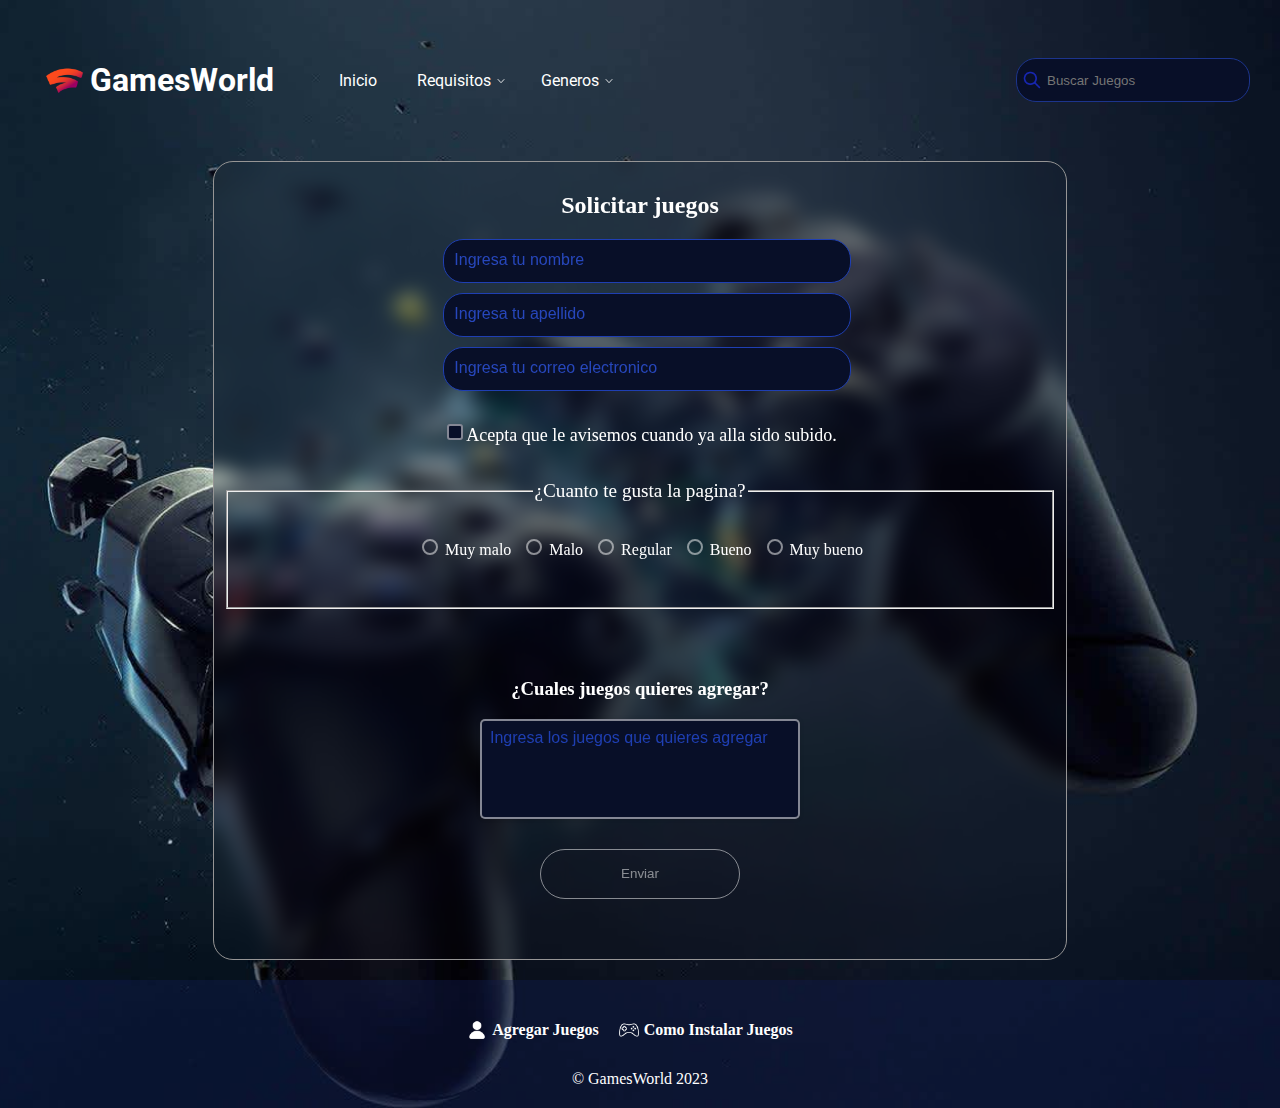
==== commit 1dd91e7a: "añadir atributos necesarios a el formulario de solicitud de juegos" ====
--- a/agregarjuegos.html
+++ b/agregarjuegos.html
@@ -167,14 +167,15 @@
         <form action="" method="get" class="form2">
             <h2>Solicitar juegos</h2>
             <div class="div-solicitar">
-                <input type="text" placeholder="Ingresa tu nombre" required>
+                <input type="text" placeholder="Ingresa tu nombre" name="nombre" id="nombre" required>
                 <br>
-                <input type="text" placeholder="Ingresa tu apellido" required>
+                <input type="text" placeholder="Ingresa tu apellido" name="apellido" id="apellido" required>
                 <br>
-                <input type="email" placeholder="Ingresa tu correo electronico">
+                <input type="email" placeholder="Ingresa tu correo electronico" name="email" id="email">
                 <br>
                 <div class="div-acepta">
-                    <input type="checkbox" name="" id=""><span class="texto-checkbox">Acepta que le avisemos cuando ya
+                    <input type="checkbox" name="marca" id="marca"><span class="texto-checkbox">Acepta que le avisemos
+                        cuando ya
                         alla
                         sido subido.</span>
                 </div>
@@ -183,27 +184,32 @@
                 <fieldset>
                     <legend>¿Cuanto te gusta la pagina?</legend>
                     <div>
-                        <input type="radio" name="acepta" id="acepta"><span class="gusto">Muy malo</span>
-                    </div>
-                    <div>
-                        <input type="radio" name="acepta" id="acepta"><span class="gusto">Malo</span>
-                    </div>
-                    <div>
-                        <input type="radio" name="acepta" id="acepta"><span class="gusto">Regular</span>
-                    </div>
-                    <div>
-                        <input type="radio" name="acepta" id="acepta"><span class="gusto">Bueno</span>
-                    </div>
-                    <div>
-                        <input type="radio" name="acepta" id="acepta"><span class="gusto">Muy bueno</span>
+                        <input type="radio" name="gusto" id="muymalo">
+                        <label for="muymalo"><span class="gusto">Muy malo</span></label>
+                    </div>
+                    <div>
+                        <input type="radio" name="gusto" id="malo">
+                        <label for="malo"><span class="gusto">Malo</span></label>
+                    </div>
+                    <div>
+                        <input type="radio" name="gusto" id="regular">
+                        <label for="regular"><span class="gusto">Regular</span></label>
+                    </div>
+                    <div>
+                        <input type="radio" name="gusto" id="bueno">
+                        <label for="bueno"><span class="gusto">Bueno</span></label>
+                    </div>
+                    <div>
+                        <input type="radio" name="gusto" id="muybueno">
+                        <label for="muybueno"><span class="gusto">Muy bueno</span></label>
                     </div>
                 </fieldset>
             </div>
             <h3>¿Cuales juegos quieres agregar?</h3>
-            <textarea name="" id="" cols="50" rows="5" placeholder="Ingresa los juegos que quieres agregar"
-                required></textarea>
+            <textarea name="agregarjuego" id="juegos" cols="50" rows="5"
+                placeholder="Ingresa los juegos que quieres agregar" required></textarea>
             <div class="div-btn">
-                <input type="submit" value="Enviar">
+                <input type="submit" value="Enviar" name="btnenviar" id="enviar">
             </div>
         </form>
     </section>
@@ -226,7 +232,7 @@
             <p>&copy; GamesWorld 2023</p>
         </div>
     </footer>
-    
+
 </body>
 
 </html>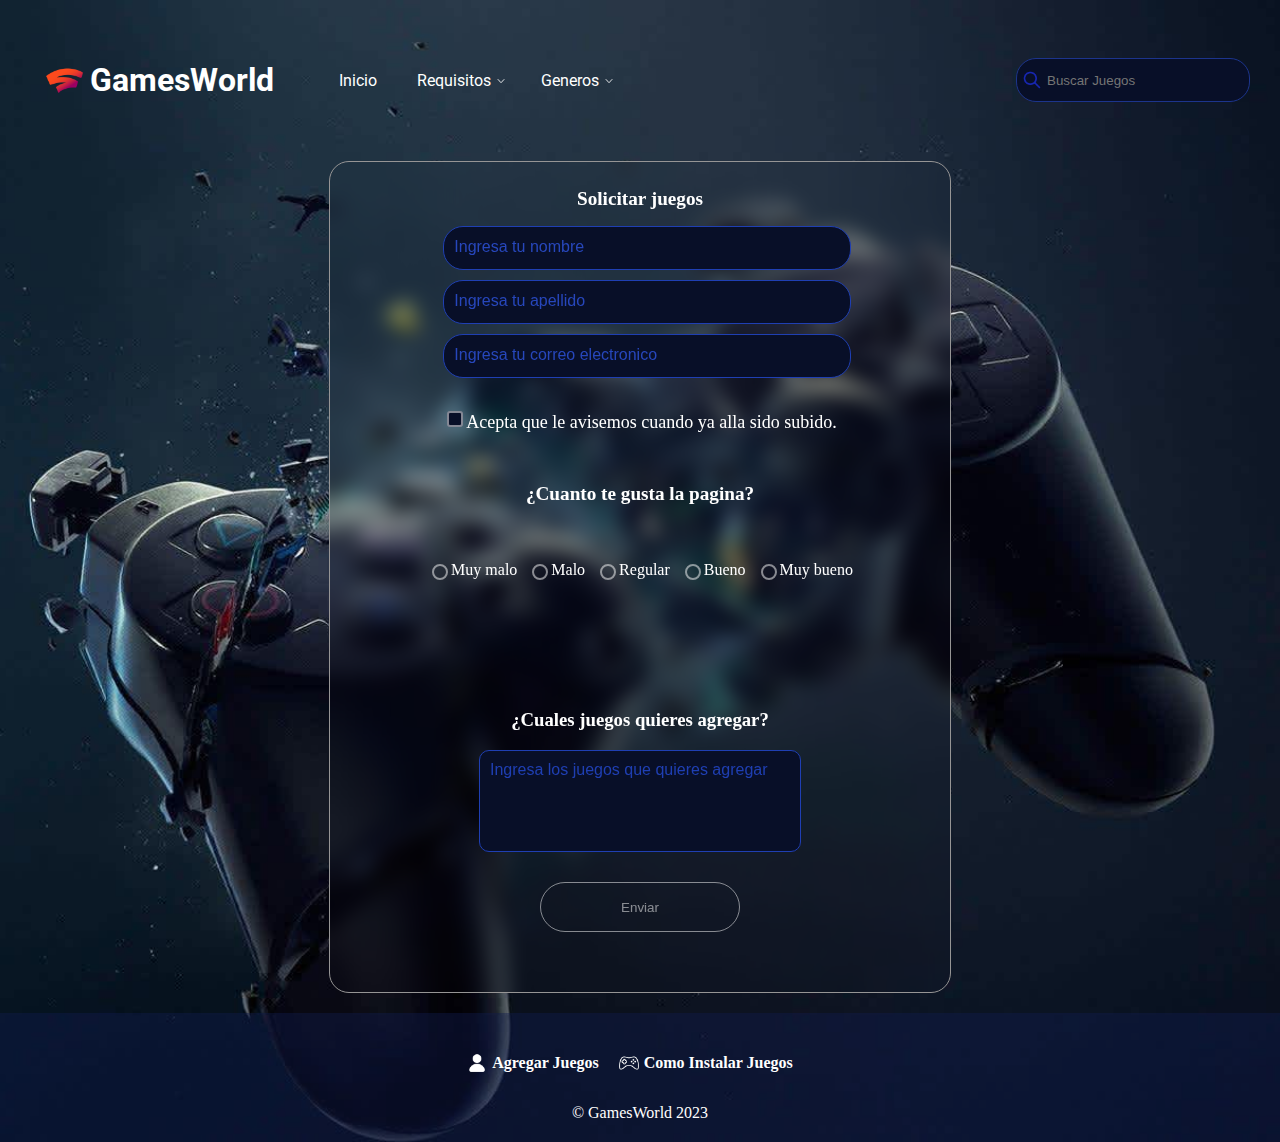
==== commit 7d12b195: "cambios en grid y agregarjuegos" ====
--- a/agregarjuegos.html
+++ b/agregarjuegos.html
@@ -174,15 +174,14 @@
                 <input type="email" placeholder="Ingresa tu correo electronico" name="email" id="email">
                 <br>
                 <div class="div-acepta">
-                    <input type="checkbox" name="marca" id="marca"><span class="texto-checkbox">Acepta que le avisemos
-                        cuando ya
-                        alla
-                        sido subido.</span>
+                    <input type="checkbox" name="marca" id="marca">
+                    <span class="texto-checkbox"><label for="marca">Acepta que le avisemos cuando ya alla sido
+                            subido.</label></span>
                 </div>
             </div>
             <div class="div-valoracion">
-                <fieldset>
-                    <legend>¿Cuanto te gusta la pagina?</legend>
+                <h2>¿Cuanto te gusta la pagina?</h2>
+                <section class="section-gusto">
                     <div>
                         <input type="radio" name="gusto" id="muymalo">
                         <label for="muymalo"><span class="gusto">Muy malo</span></label>
@@ -203,7 +202,7 @@
                         <input type="radio" name="gusto" id="muybueno">
                         <label for="muybueno"><span class="gusto">Muy bueno</span></label>
                     </div>
-                </fieldset>
+                </section>
             </div>
             <h3>¿Cuales juegos quieres agregar?</h3>
             <textarea name="agregarjuego" id="juegos" cols="50" rows="5"
--- a/styles/agregarjuegos.css
+++ b/styles/agregarjuegos.css
@@ -194,7 +194,7 @@
 }
 
 .div-solicitar input:focus {
-    box-shadow: 0 0 10px 1px #008cff;
+    box-shadow: 0 0 1px 1px #008cff;
 }
 
 .div-solicitar input::placeholder {
@@ -212,18 +212,17 @@
     color: white;
     margin-bottom: 30px;
     resize: none;
-    width: 300px;
+    width: 50%;
     height: 80px;
-    border: 2px solid #ffffff80;
-    border-radius: 5px;
-    padding: 8px;
-    box-shadow: 0 0 5px rgba(0, 0, 0, 0.1);
+    border: 1px solid #1f3fb3;
+    border-radius: 10px;
+    padding: 10px;
     font-family: 'Arial', sans-serif;
     transition: box-shadow 0.3s;
 }
 
 textarea:focus {
-    box-shadow: 0 0 10px 1px #008cff;
+    box-shadow: 0 0 1px 1px #008cff;
     outline: none;
 }
 
@@ -262,12 +261,20 @@
     font-size: large;
 }
 
-fieldset {
+.div-valoracion {
+    display: flex;
+    flex-direction: column;
+    justify-content: space-between;
+    align-items: center;
+}
+
+.section-gusto {
     display: flex;
     justify-content: center;
     align-items: center;
     gap: 10px;
-    width: 800px;
+    margin: 0;
+    width: 600px;
     height: 100px;
     text-align: center;
     color: white;
@@ -275,12 +282,19 @@
     padding-bottom: 20px;
 }
 
-legend {
+.section-gusto div {
+    display: flex;
+    justify-content: left;
+}
+
+h2 {
+    display: block;
     font-size: larger;
     color: white;
-}
-
-fieldset input {
+    text-align: left;
+}
+
+.section-gusto input {
     appearance: none;
     -webkit-appearance: none;
     -moz-appearance: none;
@@ -292,7 +306,7 @@
     cursor: pointer;
 }
 
-fieldset input:checked {
+.section-gusto input:checked {
     background-color: #3498db;
     border-color: #3498db;
 }
@@ -432,7 +446,7 @@
         width: 90%;
     }
 
-    fieldset {
+    .section-gusto {
         width: 700px;
     }
 
@@ -516,14 +530,17 @@
 }
 
 @media screen and (max-width:770px) {
-    fieldset {
+    .section-gusto {
         display: grid;
-        grid-template-columns: repeat(2, 1fr);
-        justify-content: space-between;
+        justify-content: center;
         align-items: center;
         text-align: left;
         width: 500px;
     }
+
+    .section-gusto label {
+        margin-bottom: 5px;
+    }
 }
 
 @media screen and (max-width:600px) {
@@ -534,7 +551,7 @@
 }
 
 @media screen and (max-width:550px) {
-    fieldset {
+    .section-gusto {
         width: 400px;
     }
 
@@ -557,7 +574,7 @@
 }
 
 @media screen and (max-width:440px) {
-    fieldset {
+    .section-gusto {
         width: 300px;
     }
 }
@@ -601,7 +618,7 @@
         width: 90%;
     }
 
-    fieldset {
+    .section-gusto {
         width: 270px;
     }
 
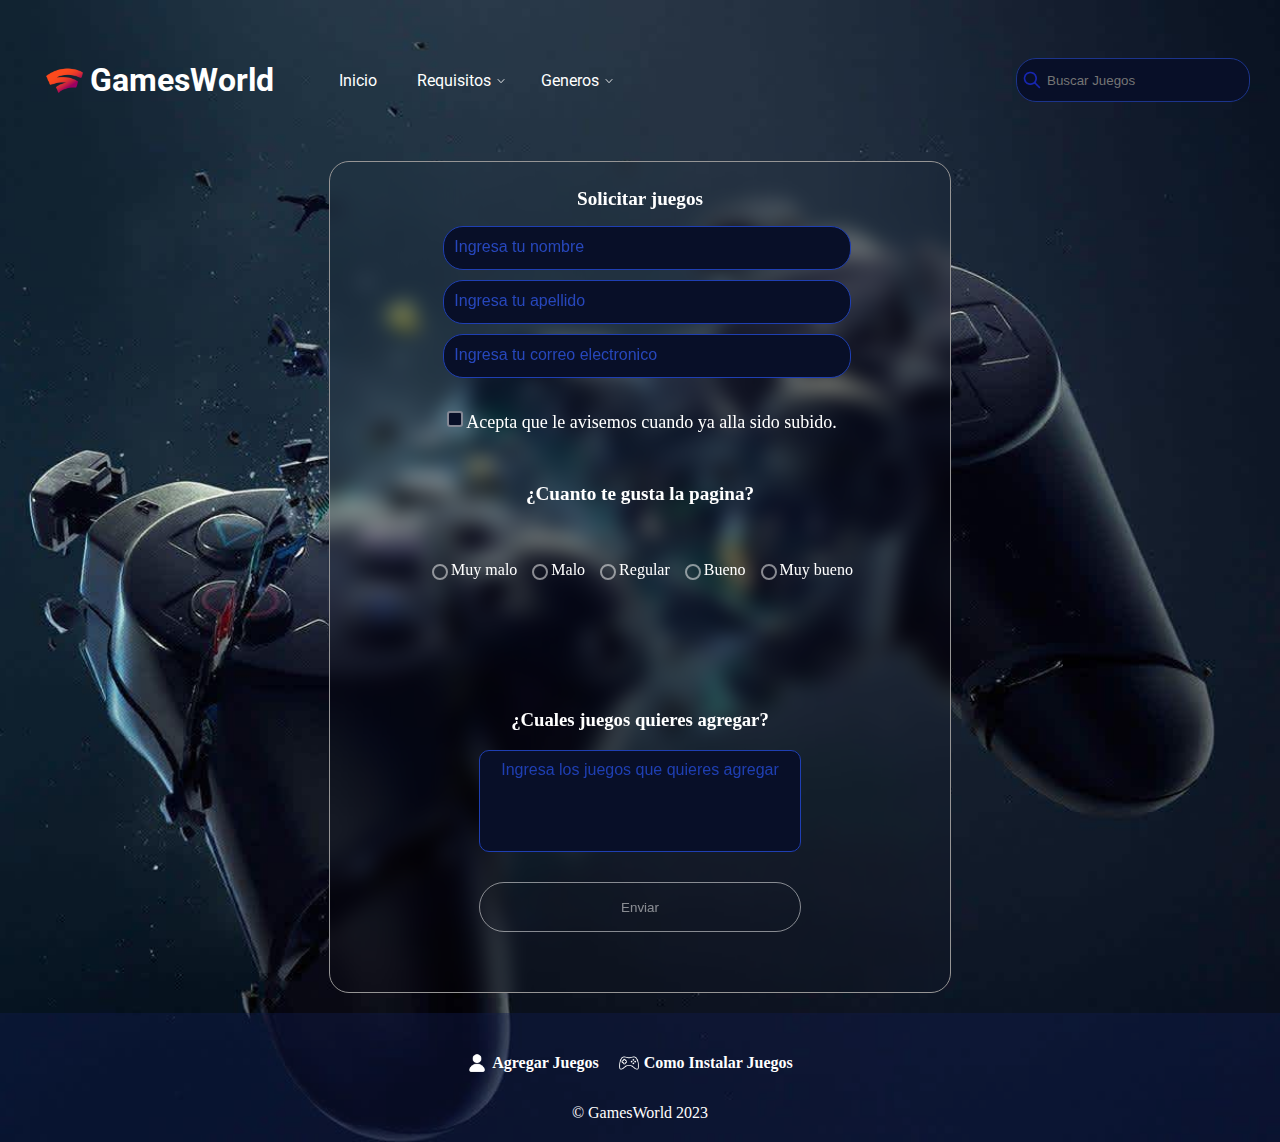
==== commit 2d18b54d: "cambios" ====
--- a/agregarjuegos.html
+++ b/agregarjuegos.html
@@ -4,6 +4,9 @@
 <head>
     <meta charset="UTF-8">
     <meta name="viewport" content="width=device-width, initial-scale=1.0">
+    <meta name="author" content="JeremiasDuarteRosa">
+    <meta name="description" content="formulario para agregar juegos">
+    <meta name="keywords" content="formulario para agregar juegos">
     <title>GamesWorld | Descubre increibles juegos</title>
     <link rel="stylesheet" href="styles/agregarjuegos.css">
     <link rel="shortcut icon" href="asset/icon/Google Stadia Logo - 640x640.png" type="image/x-icon">
--- a/styles/agregarjuegos.css
+++ b/styles/agregarjuegos.css
@@ -229,6 +229,7 @@
 textarea::placeholder {
     color: #1f3fb3;
     font-size: larger;
+    text-align: center;
 }
 
 .div-acepta {
@@ -322,7 +323,7 @@
 .div-btn input {
     background-color: transparent;
     outline: none;
-    width: 200px;
+    width: 322px;
     height: 50px;
     border: 1px solid #ffffff80;
     border-radius: 30px;
